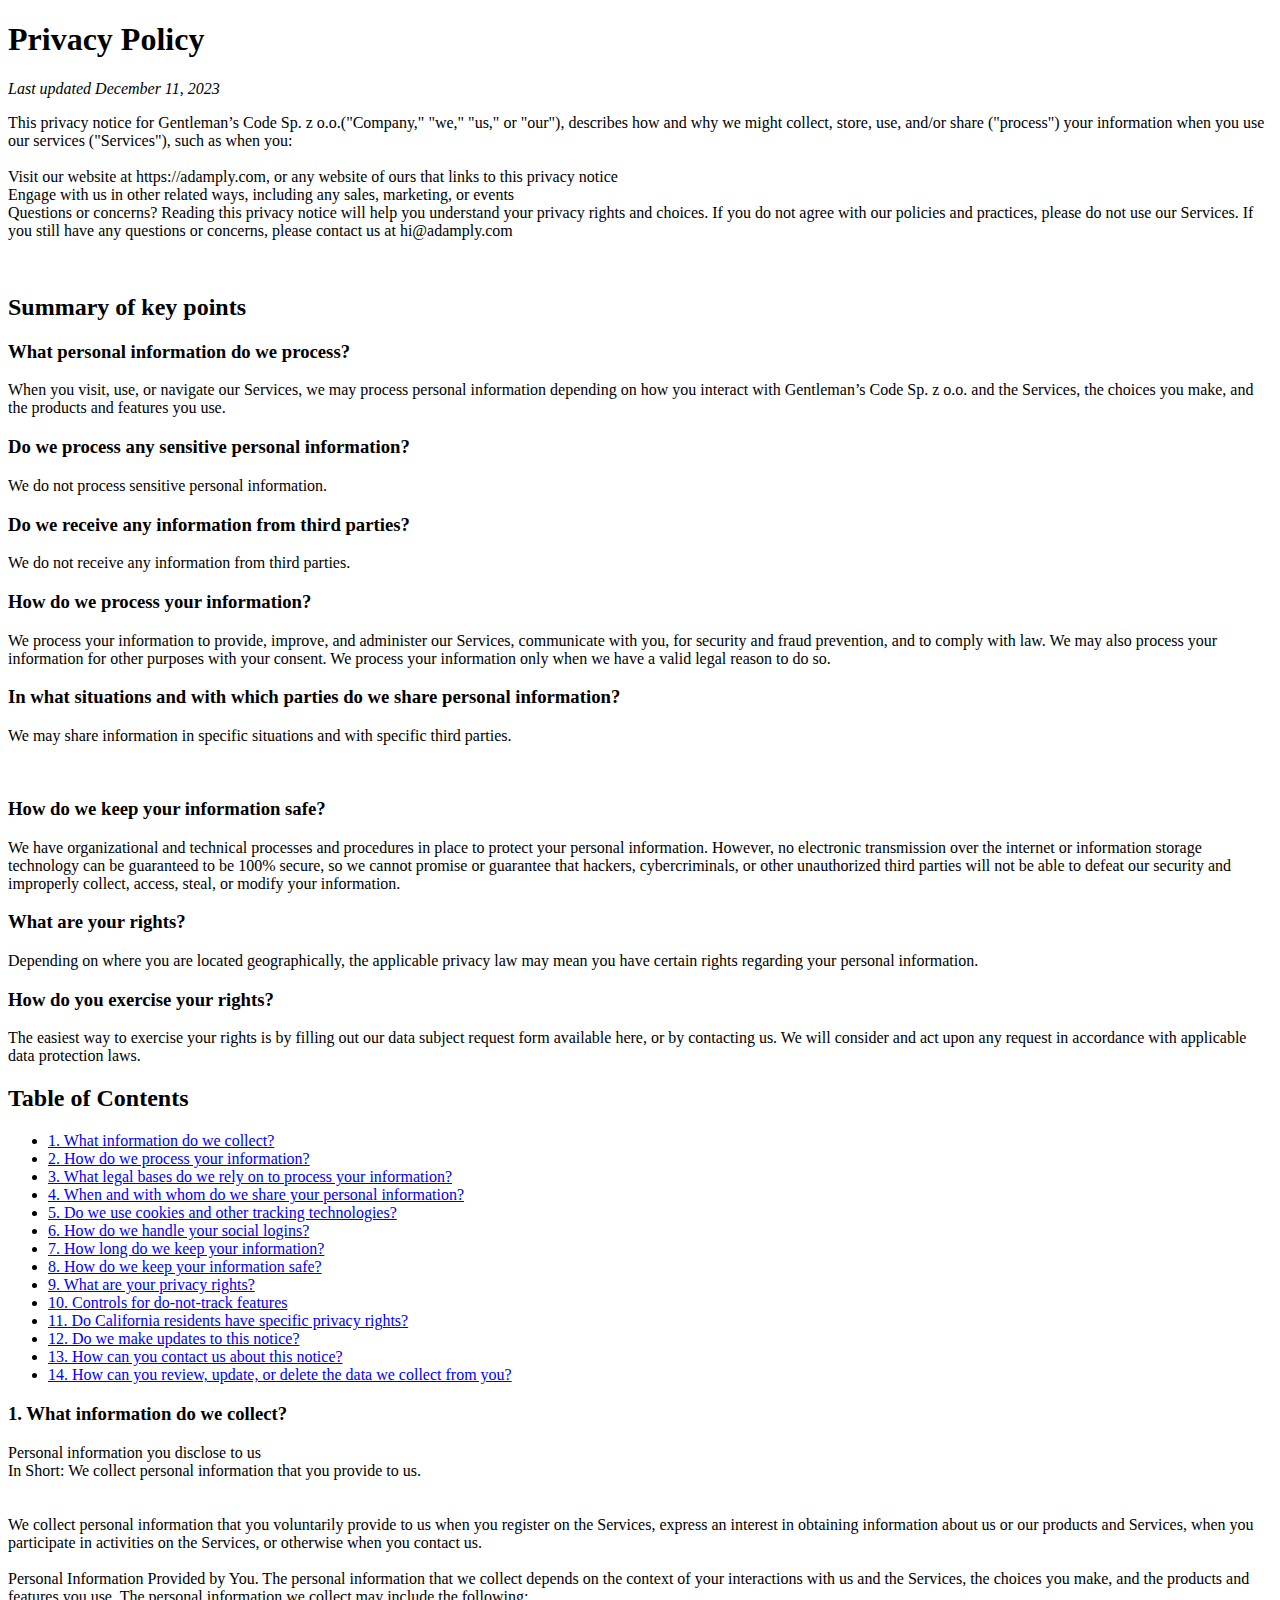
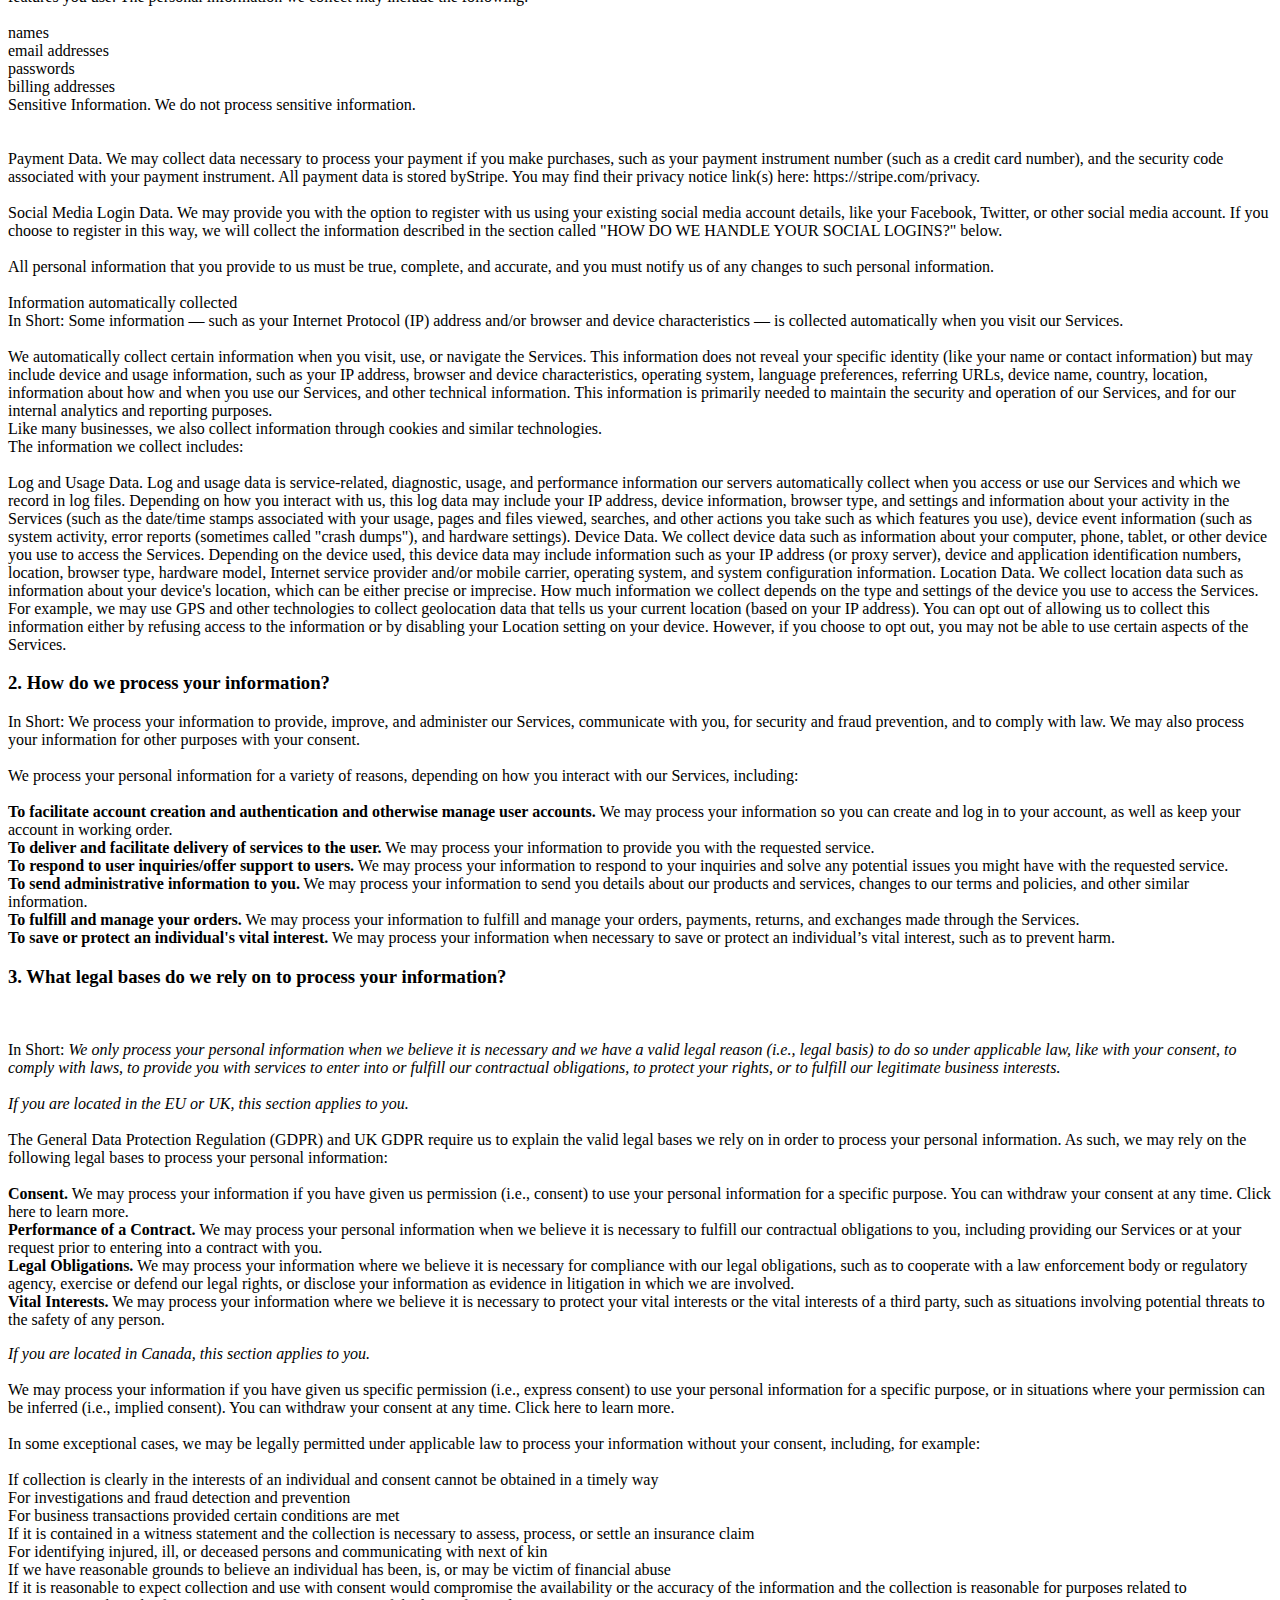
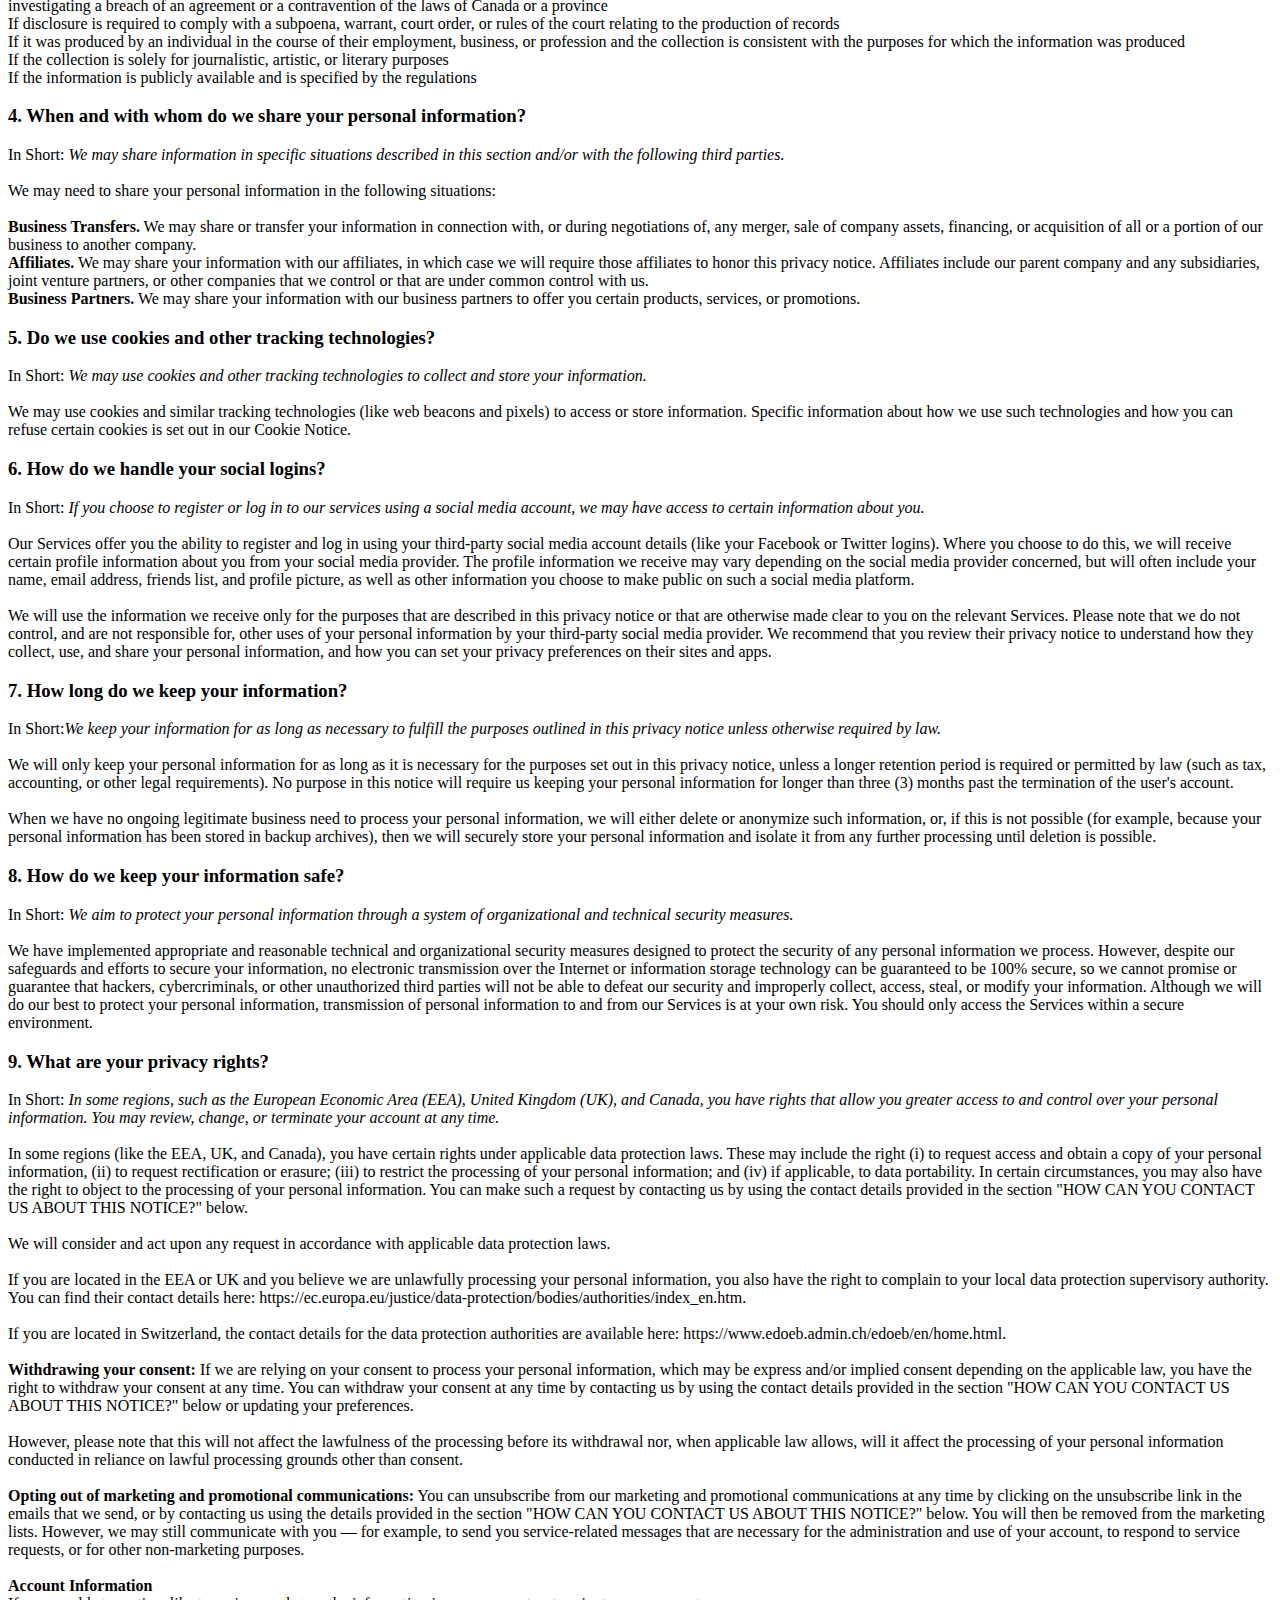
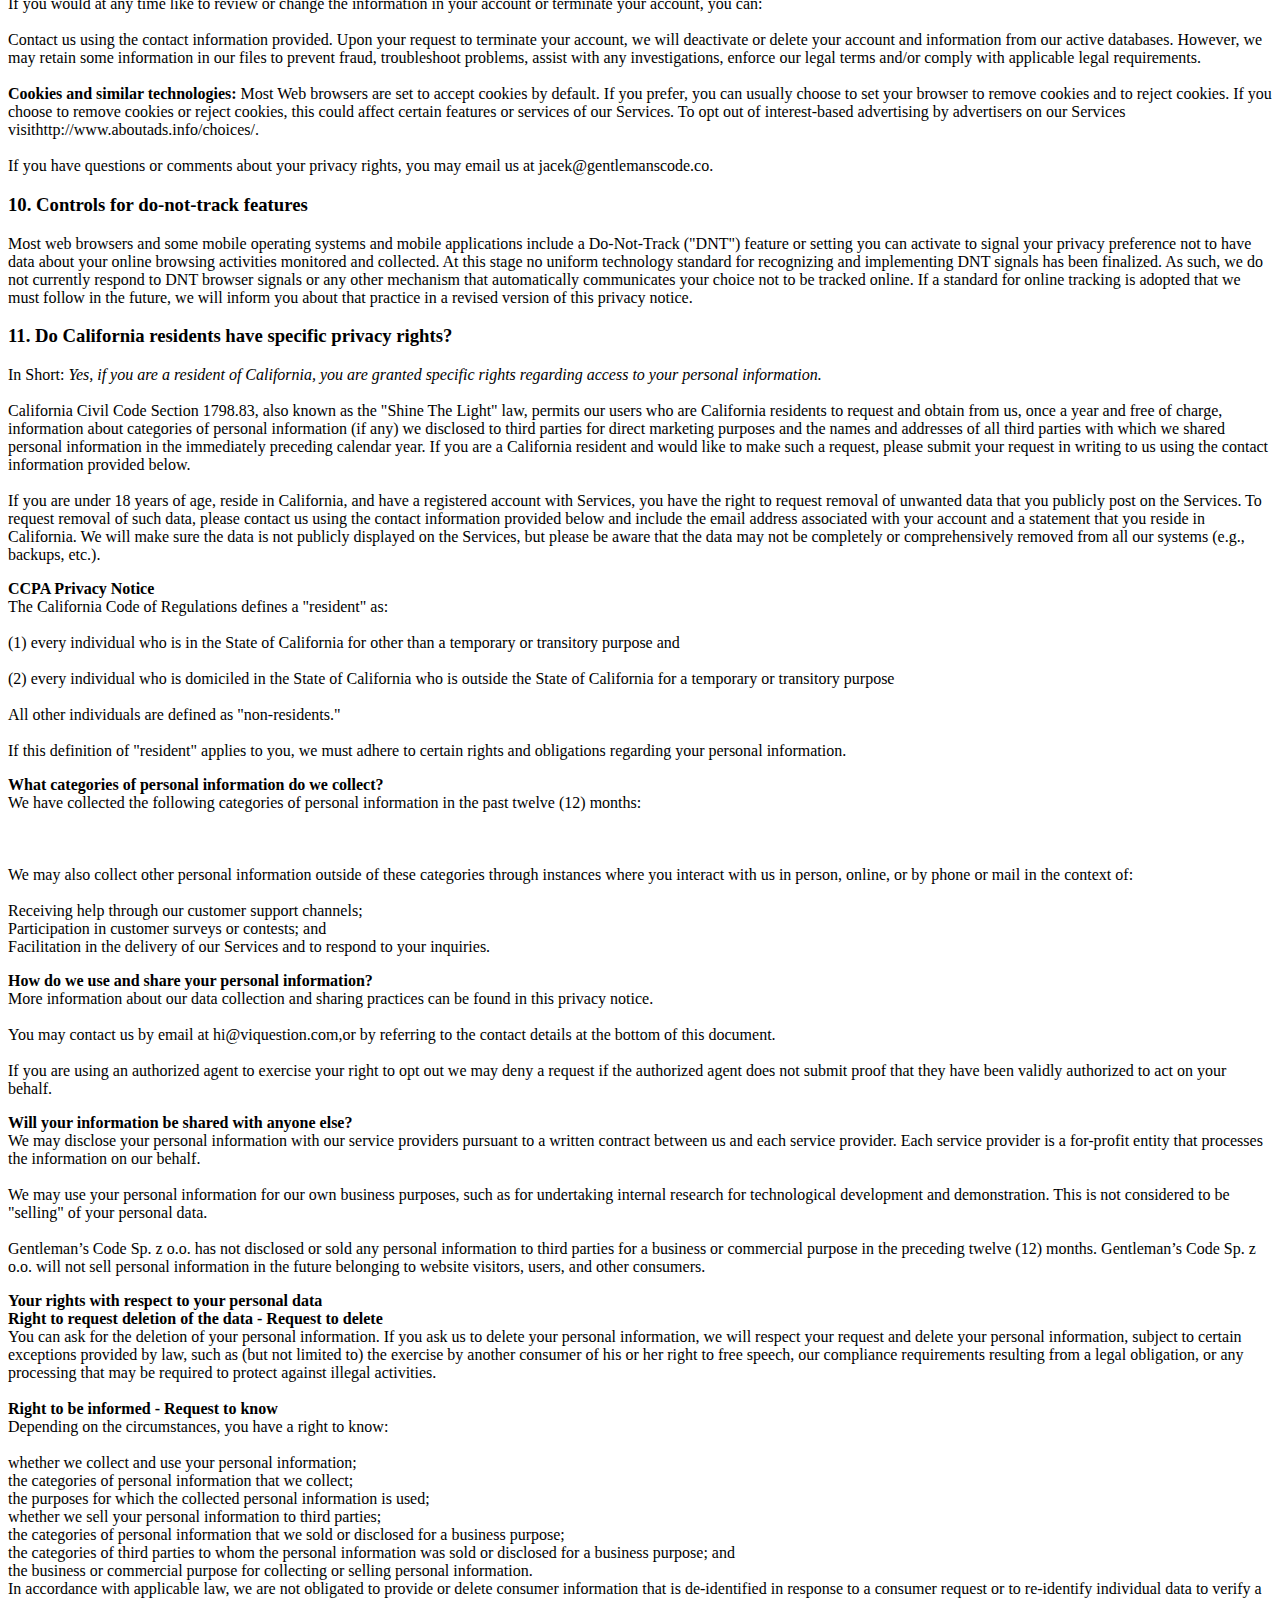
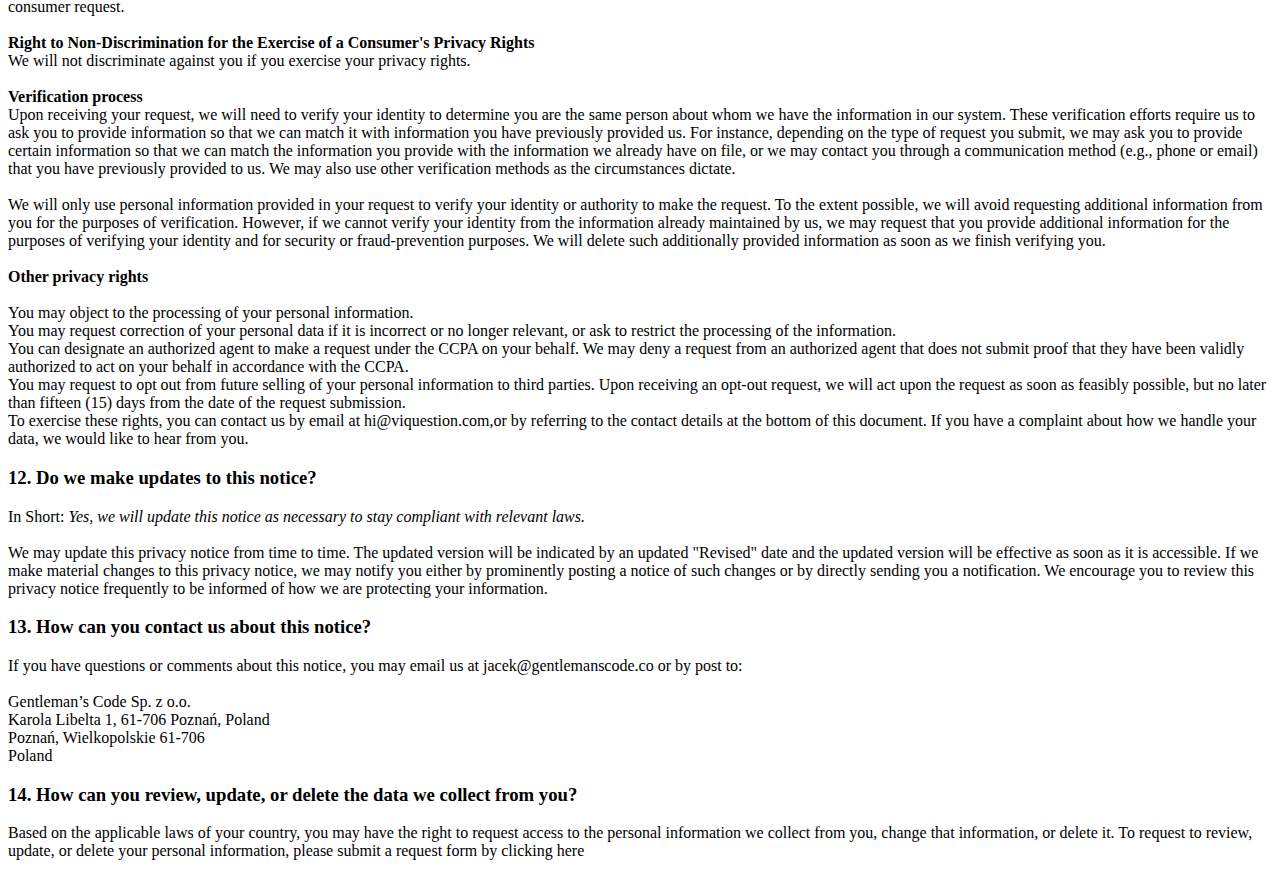
==== legal/privacy.html @ 73e1a7ff "privacy policy" ====
<!DOCTYPE html><!--  This site was created in Webflow. https://www.webflow.com  -->
<!--  Last Published: Thu Nov 16 2023 18:26:56 GMT+0000 (Coordinated Universal Time)  -->
<html data-wf-page="6556529b99cf3ef0d8872d14" data-wf-site="6556529b99cf3ef0d8872d11">
<head>
  <meta charset="utf-8">
  <title>AdAmply - Privacy Policy</title>
  <meta content="width=device-width, initial-scale=1" name="viewport">
  <meta content="Webflow" name="generator">

  <link href="/images/favicon.png" rel="shortcut icon" type="image/png">

  <!-- GetResponse Analytics -->
  <script type="text/javascript">

    (function(m, o, n, t, e, r, _){
            m['__GetResponseAnalyticsObject'] = e;m[e] = m[e] || function() {(m[e].q = m[e].q || []).push(arguments)};
            r = o.createElement(n);_ = o.getElementsByTagName(n)[0];r.async = 1;r.src = t;r.setAttribute('crossorigin', 'use-credentials');_.parentNode .insertBefore(r, _);
        })(window, document, 'script', 'https://ga.getresponse.com/script/2c92943c-89fd-4f36-b8c8-a7641272a7c9/ga.js', 'GrTracking');


  </script>
  <!-- End GetResponse Analytics -->

  <script defer data-domain="adamply.com" src="https://plausible.io/js/script.tagged-events.js"></script>

  <script defer type="text/javascript">
    // JavaScript to send events on scroll breakpoints

    function sendEvent(eventName) {
      plausible('Scroll Depth', { props: { breakpoint: eventName } })
    }

    // Variables to keep track of whether the event has already been sent
    let hasSent25 = false;
    let hasSent50 = false;
    let hasSent75 = false;
    let hasSent100 = false;

    // Function to check the scroll position and send events
    function checkScrollBreakpoints() {
        const scrollPosition = window.scrollY; // Current scroll position
        const totalHeight = document.documentElement.scrollHeight - window.innerHeight; // Total scrollable height

        const scrollPercent = (scrollPosition / totalHeight) * 100; // Calculate the scroll percentage

        // Trigger events based on scroll percentage
        if (scrollPercent >= 25 && !hasSent25) {
            sendEvent("Scrolled 25%");
            hasSent25 = true;
        }
        if (scrollPercent >= 50 && !hasSent50) {
            sendEvent("Scrolled 50%");
            hasSent50 = true;
        }
        if (scrollPercent >= 75 && !hasSent75) {
            sendEvent("Scrolled 75%");
            hasSent75 = true;
        }
        if (scrollPercent >= 100 && !hasSent100) {
            sendEvent("Scrolled 100%");
            hasSent100 = true;
        }
    }

    // Add the scroll event listener
    window.addEventListener('scroll', checkScrollBreakpoints);
  </script>

  <meta property="og:image" content="https://lh3.googleusercontent.com/u/0/drive-viewer/AK7aPaD4cazNBexn_fhkETcGey9kcRiQdQ-W3WAR85FG11zCS46HeV4jQZd65QlEL3snKb9qSfZTIBDjxlAZ4alW0dMv32UsXg=w3360-h1774">
</head>
<body>

  <div>
    <h1>Privacy Policy</h1>

    <p>
      <em>Last updated December 11, 2023</em>
    </p>

    <p>
      This privacy notice for Gentleman’s Code Sp. z o.o.("Company," "we," "us," or "our"), describes how and why we might collect, store, use, and/or share ("process") your information when you use our services ("Services"), such as when you:
      <br><br>
      Visit our website at https://adamply.com, or any website of ours that links to this privacy notice<br>
      Engage with us in other related ways, including any sales, marketing, or events<br>
      Questions or concerns? Reading this privacy notice will help you understand your privacy rights and choices. If you do not agree with our policies and practices, please do not use our Services. If you still have any questions or concerns, please contact us at hi@adamply.com
    </p>
‍
    <p>
      <h2>Summary of key points</h2>
    </p>

    <p>
      <h3>What personal information do we process?</h3>
      When you visit, use, or navigate our Services, we may process personal information depending on how you interact with Gentleman’s Code Sp. z o.o. and the Services, the choices you make, and the products and features you use.
    </p>

    <p>
      <h3>Do we process any sensitive personal information?</h3>
      We do not process sensitive personal information.
    </p>

    <p>
      <h3>Do we receive any information from third parties?</h3>
      We do not receive any information from third parties.
    </p>

    <p>
      <h3>How do we process your information?</h3>
      We process your information to provide, improve, and administer our Services, communicate with you, for security and fraud prevention, and to comply with law. We may also process your information for other purposes with your consent. We process your information only when we have a valid legal reason to do so. ‍
    </p>

    <p>
      <h3>In what situations and with which parties do we share personal information?</h3>
      We may share information in specific situations and with specific third parties.
    </p>
‍
    <p>
      <h3>How do we keep your information safe?</h3>
      We have organizational and technical processes and procedures in place to protect your personal information. However, no electronic transmission over the internet or information storage technology can be guaranteed to be 100% secure, so we cannot promise or guarantee that hackers, cybercriminals, or other unauthorized third parties will not be able to defeat our security and improperly collect, access, steal, or modify your information. ‍
    </p>

    <p>
      <h3>What are your rights?</h3>
      Depending on where you are located geographically, the applicable privacy law may mean you have certain rights regarding your personal information.‍
    </p>

    <p>
      <h3>How do you exercise your rights?</h3>
      The easiest way to exercise your rights is by filling out our data subject request form available here, or by contacting us. We will consider and act upon any request in accordance with applicable data protection laws.
    </p>
  </div>

  <div>
    <h2>Table of Contents</h2>

    <p>
      <ul>
        <li>
          <a href="#1">1. What information do we collect?</a>
        </li>
        <li>
          <a href="#2">2. How do we process your information?</a>
        </li>
        <li>
          <a href="#3">3. What legal bases do we rely on to process your information?</a>
        </li>
        <li>
          <a href="#4">4. When and with whom do we share your personal information?</a>
        </li>
        <li>
          <a href="#5">5. Do we use cookies and other tracking technologies?</a>
        </li>
        <li>
          <a href="#6">6. How do we handle your social logins?</a>
        </li>
        <li>
          <a href="#7">7. How long do we keep your information?</a>
        </li>
        <li>
          <a href="#8">8. How do we keep your information safe?</a>
        </li>
        <li>
          <a href="#9">9. What are your privacy rights?</a>
        </li>
        <li>
          <a href="#10">10. Controls for do-not-track features</a>
        </li>
        <li>
          <a href="#11">11. Do California residents have specific privacy rights?</a>
        </li>
        <li>
          <a href="#12">12. Do we make updates to this notice?</a>
        </li>
        <li>
          <a href="#13">13. How can you contact us about this notice?</a>
        </li>
        <li>
          <a href="#14">14. How can you review, update, or delete the data we collect from you?</a>
        </li>
      </ul>
    </p>
  </div>

  <div>
    <h3 id="1">1. What information do we collect?</h3>

    <p>
      Personal information you disclose to us‍<br>
      In Short: We collect personal information that you provide to us.‍<br>
      <br><br>
      We collect personal information that you voluntarily provide to us when you register on the Services, express an interest in obtaining information about us or our products and Services, when you participate in activities on the Services, or otherwise when you contact us.‍
      <br><br>
      Personal Information Provided by You. The personal information that we collect depends on the context of your interactions with us and the Services, the choices you make, and the products and features you use. The personal information we collect may include the following:
      <br><br>
      names<br>
      email addresses<br>
      passwords<br>
      billing addresses<br>
      Sensitive Information. We do not process sensitive information.<br>
      <br><br>
      Payment Data. We may collect data necessary to process your payment if you make purchases, such as your payment instrument number (such as a credit card number), and the security code associated with your payment instrument. All payment data is stored byStripe. You may find their privacy notice link(s) here: https://stripe.com/privacy.
      <br><br>
      Social Media Login Data. We may provide you with the option to register with us using your existing social media account details, like your Facebook, Twitter, or other social media account. If you choose to register in this way, we will collect the information described in the section called "HOW DO WE HANDLE YOUR SOCIAL LOGINS?" below.
      <br><br>
      All personal information that you provide to us must be true, complete, and accurate, and you must notify us of any changes to such personal information.
      <br><br>
      Information automatically collected<br>
      In Short: Some information — such as your Internet Protocol (IP) address and/or browser and device characteristics — is collected automatically when you visit our Services.
      <br><br>
      We automatically collect certain information when you visit, use, or navigate the Services. This information does not reveal your specific identity (like your name or contact information) but may include device and usage information, such as your IP address, browser and device characteristics, operating system, language preferences, referring URLs, device name, country, location, information about how and when you use our Services, and other technical information. This information is primarily needed to maintain the security and operation of our Services, and for our internal analytics and reporting purposes.
      <br>
      Like many businesses, we also collect information through cookies and similar technologies.
      <br>
      The information we collect includes:
      <br><br>
      Log and Usage Data. Log and usage data is service-related, diagnostic, usage, and performance information our servers automatically collect when you access or use our Services and which we record in log files. Depending on how you interact with us, this log data may include your IP address, device information, browser type, and settings and information about your activity in the Services (such as the date/time stamps associated with your usage, pages and files viewed, searches, and other actions you take such as which features you use), device event information (such as system activity, error reports (sometimes called "crash dumps"), and hardware settings).
      Device Data. We collect device data such as information about your computer, phone, tablet, or other device you use to access the Services. Depending on the device used, this device data may include information such as your IP address (or proxy server), device and application identification numbers, location, browser type, hardware model, Internet service provider and/or mobile carrier, operating system, and system configuration information.
      Location Data. We collect location data such as information about your device's location, which can be either precise or imprecise. How much information we collect depends on the type and settings of the device you use to access the Services. For example, we may use GPS and other technologies to collect geolocation data that tells us your current location (based on your IP address). You can opt out of allowing us to collect this information either by refusing access to the information or by disabling your Location setting on your device. However, if you choose to opt out, you may not be able to use certain aspects of the Services.
    </p>
  </div>

  <div>
    <h3 id="2">2. How do we process your information?</h3>

    <p>
      In Short: We process your information to provide, improve, and administer our Services, communicate with you, for security and fraud prevention, and to comply with law. We may also process your information for other purposes with your consent.
      <br><br>
      We process your personal information for a variety of reasons, depending on how you interact with our Services, including:
      <br><br>
      <b>To facilitate account creation and authentication and otherwise manage user accounts.</b> We may process your information so you can create and log in to your account, as well as keep your account in working order.<br>
      <b>To deliver and facilitate delivery of services to the user.</b> We may process your information to provide you with the requested service.<br>
      <b>To respond to user inquiries/offer support to users.</b> We may process your information to respond to your inquiries and solve any potential issues you might have with the requested service.<br>
      <b>To send administrative information to you.</b> We may process your information to send you details about our products and services, changes to our terms and policies, and other similar information.<br>
      <b>To fulfill and manage your orders.</b> We may process your information to fulfill and manage your orders, payments, returns, and exchanges made through the Services.<br>
      <b>To save or protect an individual's vital interest.</b> We may process your information when necessary to save or protect an individual’s vital interest, such as to prevent harm.<br>
    </p>
  </div>

  <div>
    <h3 id="3">3. What legal bases do we rely on to process your information?</h3>
<br>
    <p>
      In Short: <i>We only process your personal information when we believe it is necessary and we have a valid legal reason (i.e., legal basis) to do so under applicable law, like with your consent, to comply with laws, to provide you with services to enter into or fulfill our contractual obligations, to protect your rights, or to fulfill our legitimate business interests.</i>
      <br><br>
      <i>If you are located in the EU or UK, this section applies to you.</i>
      <br><br>
      The General Data Protection Regulation (GDPR) and UK GDPR require us to explain the valid legal bases we rely on in order to process your personal information. As such, we may rely on the following legal bases to process your personal information:
      <br><br>
      <b>Consent.</b> We may process your information if you have given us permission (i.e., consent) to use your personal information for a specific purpose. You can withdraw your consent at any time. Click here to learn more.<br>
      <b>Performance of a Contract.</b> We may process your personal information when we believe it is necessary to fulfill our contractual obligations to you, including providing our Services or at your request prior to entering into a contract with you.<br>
      <b>Legal Obligations.</b> We may process your information where we believe it is necessary for compliance with our legal obligations, such as to cooperate with a law enforcement body or regulatory agency, exercise or defend our legal rights, or disclose your information as evidence in litigation in which we are involved.<br>
      <b>Vital Interests.</b> We may process your information where we believe it is necessary to protect your vital interests or the vital interests of a third party, such as situations involving potential threats to the safety of any person.<br>

    </p>

    <p>
      <i>If you are located in Canada, this section applies to you.</i>
      <br><br>
      We may process your information if you have given us specific permission (i.e., express consent) to use your personal information for a specific purpose, or in situations where your permission can be inferred (i.e., implied consent). You can withdraw your consent at any time. Click here to learn more.
      <br><br>
      In some exceptional cases, we may be legally permitted under applicable law to process your information without your consent, including, for example:
      <br><br>
      If collection is clearly in the interests of an individual and consent cannot be obtained in a timely way<br>
      For investigations and fraud detection and prevention<br>
      For business transactions provided certain conditions are met<br>
      If it is contained in a witness statement and the collection is necessary to assess, process, or settle an insurance claim<br>
      For identifying injured, ill, or deceased persons and communicating with next of kin<br>
      If we have reasonable grounds to believe an individual has been, is, or may be victim of financial abuse<br>
      If it is reasonable to expect collection and use with consent would compromise the availability or the accuracy of the information and the collection is reasonable for purposes related to investigating a breach of an agreement or a contravention of the laws of Canada or a province<br>
      If disclosure is required to comply with a subpoena, warrant, court order, or rules of the court relating to the production of records<br>
      If it was produced by an individual in the course of their employment, business, or profession and the collection is consistent with the purposes for which the information was produced<br>
      If the collection is solely for journalistic, artistic, or literary purposes<br>
      If the information is publicly available and is specified by the regulations<br>
    </p>
  </div>

  <div>
    <h3 id="4">4. When and with whom do we share your personal information?</h3>

    <p>
      In Short: <i>We may share information in specific situations described in this section and/or with the following third parties.</i>
      <br><br>
      We may need to share your personal information in the following situations:
      <br><br>
      <b>Business Transfers.</b> We may share or transfer your information in connection with, or during negotiations of, any merger, sale of company assets, financing, or acquisition of all or a portion of our business to another company.<br>
      <b>Affiliates.</b> We may share your information with our affiliates, in which case we will require those affiliates to honor this privacy notice. Affiliates include our parent company and any subsidiaries, joint venture partners, or other companies that we control or that are under common control with us.<br>
      <b>Business Partners.</b> We may share your information with our business partners to offer you certain products, services, or promotions.<br>
    </p>
  </div>

  <div>
    <h3 id="5">5. Do we use cookies and other tracking technologies?</h3>

    <p>
      In Short: <i>We may use cookies and other tracking technologies to collect and store your information.</i>
      <br><br>
      We may use cookies and similar tracking technologies (like web beacons and pixels) to access or store information. Specific information about how we use such technologies and how you can refuse certain cookies is set out in our Cookie Notice.
    </p>
  </div>

  <div>
    <h3 id="6">6. How do we handle your social logins?</h3>
    <p>
      In Short: <i>If you choose to register or log in to our services using a social media account, we may have access to certain information about you.</i>
      <br><br>
      Our Services offer you the ability to register and log in using your third-party social media account details (like your Facebook or Twitter logins). Where you choose to do this, we will receive certain profile information about you from your social media provider. The profile information we receive may vary depending on the social media provider concerned, but will often include your name, email address, friends list, and profile picture, as well as other information you choose to make public on such a social media platform.
      <br><br>
      We will use the information we receive only for the purposes that are described in this privacy notice or that are otherwise made clear to you on the relevant Services. Please note that we do not control, and are not responsible for, other uses of your personal information by your third-party social media provider. We recommend that you review their privacy notice to understand how they collect, use, and share your personal information, and how you can set your privacy preferences on their sites and apps.
    </p>
  </div>

  <div>
    <h3 id="7">7. How long do we keep your information?</h3>

    <p>
      In Short:<i>We keep your information for as long as necessary to fulfill the purposes outlined in this privacy notice unless otherwise required by law.</i>
      <br><br>
      We will only keep your personal information for as long as it is necessary for the purposes set out in this privacy notice, unless a longer retention period is required or permitted by law (such as tax, accounting, or other legal requirements). No purpose in this notice will require us keeping your personal information for longer than three (3) months past the termination of the user's account.
      <br><br>
      When we have no ongoing legitimate business need to process your personal information, we will either delete or anonymize such information, or, if this is not possible (for example, because your personal information has been stored in backup archives), then we will securely store your personal information and isolate it from any further processing until deletion is possible.
    </p>
  </div>

  <div>
    <h3 id="8">8. How do we keep your information safe?</h3>

    <p>
      In Short: <i>We aim to protect your personal information through a system of organizational and technical security measures.</i>
      <br><br>
      We have implemented appropriate and reasonable technical and organizational security measures designed to protect the security of any personal information we process. However, despite our safeguards and efforts to secure your information, no electronic transmission over the Internet or information storage technology can be guaranteed to be 100% secure, so we cannot promise or guarantee that hackers, cybercriminals, or other unauthorized third parties will not be able to defeat our security and improperly collect, access, steal, or modify your information. Although we will do our best to protect your personal information, transmission of personal information to and from our Services is at your own risk. You should only access the Services within a secure environment.
    </p>
  </div>

  <div>
    <h3 id="9">9. What are your privacy rights?</h3>
    <p>
      In Short: <i>In some regions, such as the European Economic Area (EEA), United Kingdom (UK), and Canada, you have rights that allow you greater access to and control over your personal information. You may review, change, or terminate your account at any time.</i>
      <br><br>
      In some regions (like the EEA, UK, and Canada), you have certain rights under applicable data protection laws. These may include the right (i) to request access and obtain a copy of your personal information, (ii) to request rectification or erasure; (iii) to restrict the processing of your personal information; and (iv) if applicable, to data portability. In certain circumstances, you may also have the right to object to the processing of your personal information. You can make such a request by contacting us by using the contact details provided in the section "HOW CAN YOU CONTACT US ABOUT THIS NOTICE?" below.
      <br><br>
      We will consider and act upon any request in accordance with applicable data protection laws.
      <br><br>
      If you are located in the EEA or UK and you believe we are unlawfully processing your personal information, you also have the right to complain to your local data protection supervisory authority. You can find their contact details here: https://ec.europa.eu/justice/data-protection/bodies/authorities/index_en.htm.
      <br><br>
      If you are located in Switzerland, the contact details for the data protection authorities are available here: https://www.edoeb.admin.ch/edoeb/en/home.html.
      <br><br>
      <b>Withdrawing your consent:</b> If we are relying on your consent to process your personal information, which may be express and/or implied consent depending on the applicable law, you have the right to withdraw your consent at any time. You can withdraw your consent at any time by contacting us by using the contact details provided in the section "HOW CAN YOU CONTACT US ABOUT THIS NOTICE?" below or updating your preferences.
      <br><br>
      However, please note that this will not affect the lawfulness of the processing before its withdrawal nor, when applicable law allows, will it affect the processing of your personal information conducted in reliance on lawful processing grounds other than consent.
      <br><br>
      <b>Opting out of marketing and promotional communications:</b> You can unsubscribe from our marketing and promotional communications at any time by clicking on the unsubscribe link in the emails that we send, or by contacting us using the details provided in the section "HOW CAN YOU CONTACT US ABOUT THIS NOTICE?" below. You will then be removed from the marketing lists. However, we may still communicate with you — for example, to send you service-related messages that are necessary for the administration and use of your account, to respond to service requests, or for other non-marketing purposes.
      <br><br>

      <b>Account Information‍</b><br>
      If you would at any time like to review or change the information in your account or terminate your account, you can:
      <br><br>
      Contact us using the contact information provided.
      Upon your request to terminate your account, we will deactivate or delete your account and information from our active databases. However, we may retain some information in our files to prevent fraud, troubleshoot problems, assist with any investigations, enforce our legal terms and/or comply with applicable legal requirements.
      <br><br>
      <b>Cookies and similar technologies:</b> Most Web browsers are set to accept cookies by default. If you prefer, you can usually choose to set your browser to remove cookies and to reject cookies. If you choose to remove cookies or reject cookies, this could affect certain features or services of our Services. To opt out of interest-based advertising by advertisers on our Services visithttp://www.aboutads.info/choices/.
      <br><br>
      If you have questions or comments about your privacy rights, you may email us at jacek@gentlemanscode.co.
    </p>
  </div>

  <div>
    <h3 id="10">10. Controls for do-not-track features</h3>
    <p>
      Most web browsers and some mobile operating systems and mobile applications include a Do-Not-Track ("DNT") feature or setting you can activate to signal your privacy preference not to have data about your online browsing activities monitored and collected. At this stage no uniform technology standard for recognizing and implementing DNT signals has been finalized. As such, we do not currently respond to DNT browser signals or any other mechanism that automatically communicates your choice not to be tracked online. If a standard for online tracking is adopted that we must follow in the future, we will inform you about that practice in a revised version of this privacy notice.
    </p>
  </div>

  <div>
    <h3 id="11">11. Do California residents have specific privacy rights?</h3>
    <p>
      In Short: <i>Yes, if you are a resident of California, you are granted specific rights regarding access to your personal information.</i>
      <br><br>
      California Civil Code Section 1798.83, also known as the "Shine The Light" law, permits our users who are California residents to request and obtain from us, once a year and free of charge, information about categories of personal information (if any) we disclosed to third parties for direct marketing purposes and the names and addresses of all third parties with which we shared personal information in the immediately preceding calendar year. If you are a California resident and would like to make such a request, please submit your request in writing to us using the contact information provided below.
      <br><br>
      If you are under 18 years of age, reside in California, and have a registered account with Services, you have the right to request removal of unwanted data that you publicly post on the Services. To request removal of such data, please contact us using the contact information provided below and include the email address associated with your account and a statement that you reside in California. We will make sure the data is not publicly displayed on the Services, but please be aware that the data may not be completely or comprehensively removed from all our systems (e.g., backups, etc.).
    </p>

    <p>
      <b>CCPA Privacy Notice‍</b><br>
      The California Code of Regulations defines a "resident" as:
      <br><br>
      (1) every individual who is in the State of California for other than a temporary or transitory purpose and
      <br><br>
      (2) every individual who is domiciled in the State of California who is outside the State of California for a temporary or transitory purpose
      <br><br>
      All other individuals are defined as "non-residents."
      <br><br>
      If this definition of "resident" applies to you, we must adhere to certain rights and obligations regarding your personal information.
    </p>

    <p>
      <b>What categories of personal information do we collect?‍</b><br>
      We have collected the following categories of personal information in the past twelve (12) months:
      <br><br>
      <br><br>

      We may also collect other personal information outside of these categories through instances where you interact with us in person, online, or by phone or mail in the context of:
      <br><br>
      Receiving help through our customer support channels;<br>
      Participation in customer surveys or contests; and<br>
      Facilitation in the delivery of our Services and to respond to your inquiries.<br>
    </p>

    <p>
      <b>How do we use and share your personal information?</b><br>
      More information about our data collection and sharing practices can be found in this privacy notice.
      <br><br>
      You may contact us by email at hi@viquestion.com,or by referring to the contact details at the bottom of this document.
      <br><br>
      If you are using an authorized agent to exercise your right to opt out we may deny a request if the authorized agent does not submit proof that they have been validly authorized to act on your behalf.
    </p>

    <p>
      <b>Will your information be shared with anyone else?</b><br>
      We may disclose your personal information with our service providers pursuant to a written contract between us and each service provider. Each service provider is a for-profit entity that processes the information on our behalf.
      <br><br>
      We may use your personal information for our own business purposes, such as for undertaking internal research for technological development and demonstration. This is not considered to be "selling" of your personal data.
      <br><br>
      Gentleman’s Code Sp. z o.o. has not disclosed or sold any personal information to third parties for a business or commercial purpose in the preceding twelve (12) months. Gentleman’s Code Sp. z o.o. will not sell personal information in the future belonging to website visitors, users, and other consumers.
    </p>

    <p>
      <b>Your rights with respect to your personal data</b><br>
      <b>Right to request deletion of the data - Request to delete</b><br>
      You can ask for the deletion of your personal information. If you ask us to delete your personal information, we will respect your request and delete your personal information, subject to certain exceptions provided by law, such as (but not limited to) the exercise by another consumer of his or her right to free speech, our compliance requirements resulting from a legal obligation, or any processing that may be required to protect against illegal activities.
      <br><br>
      <b>Right to be informed - Request to know</b><br>
      Depending on the circumstances, you have a right to know:
      <br><br>
      whether we collect and use your personal information;<br>
      the categories of personal information that we collect;<br>
      the purposes for which the collected personal information is used;<br>
      whether we sell your personal information to third parties;<br>
      the categories of personal information that we sold or disclosed for a business purpose;<br>
      the categories of third parties to whom the personal information was sold or disclosed for a business purpose; and<br>
      the business or commercial purpose for collecting or selling personal information.<br>
      In accordance with applicable law, we are not obligated to provide or delete consumer information that is de-identified in response to a consumer request or to re-identify individual data to verify a consumer request.
      <br><br>
      <b>Right to Non-Discrimination for the Exercise of a Consumer's Privacy Rights</b><br>
      We will not discriminate against you if you exercise your privacy rights.
      <br><br>
      <b>Verification process</b><br>
      Upon receiving your request, we will need to verify your identity to determine you are the same person about whom we have the information in our system. These verification efforts require us to ask you to provide information so that we can match it with information you have previously provided us. For instance, depending on the type of request you submit, we may ask you to provide certain information so that we can match the information you provide with the information we already have on file, or we may contact you through a communication method (e.g., phone or email) that you have previously provided to us. We may also use other verification methods as the circumstances dictate.
      <br><br>
      We will only use personal information provided in your request to verify your identity or authority to make the request. To the extent possible, we will avoid requesting additional information from you for the purposes of verification. However, if we cannot verify your identity from the information already maintained by us, we may request that you provide additional information for the purposes of verifying your identity and for security or fraud-prevention purposes. We will delete such additionally provided information as soon as we finish verifying you.
      <br><br>

      <b>Other privacy rights</b>
      <br><br>
      You may object to the processing of your personal information.<br>
      You may request correction of your personal data if it is incorrect or no longer relevant, or ask to restrict the processing of the information.<br>
      You can designate an authorized agent to make a request under the CCPA on your behalf. We may deny a request from an authorized agent that does not submit proof that they have been validly authorized to act on your behalf in accordance with the CCPA.<br>
      You may request to opt out from future selling of your personal information to third parties. Upon receiving an opt-out request, we will act upon the request as soon as feasibly possible, but no later than fifteen (15) days from the date of the request submission.<br>
      To exercise these rights, you can contact us by email at hi@viquestion.com,or by referring to the contact details at the bottom of this document. If you have a complaint about how we handle your data, we would like to hear from you.<br>


    </p>
  </div>

  <div>
    <h3 id="12">12. Do we make updates to this notice?</h3>
    <p>
      In Short: <i>Yes, we will update this notice as necessary to stay compliant with relevant laws.</i>
      <br><br>
      We may update this privacy notice from time to time. The updated version will be indicated by an updated "Revised" date and the updated version will be effective as soon as it is accessible. If we make material changes to this privacy notice, we may notify you either by prominently posting a notice of such changes or by directly sending you a notification. We encourage you to review this privacy notice frequently to be informed of how we are protecting your information.
    </p>
  </div>

  <div>
    <h3 id="13">13. How can you contact us about this notice?</h3>
    <p>
      If you have questions or comments about this notice, you may email us at jacek@gentlemanscode.co or by post to:
      <br><br>
      Gentleman’s Code Sp. z o.o.<br>
      Karola Libelta 1, 61-706 Poznań, Poland<br>
      Poznań, Wielkopolskie 61-706<br>
      Poland<br>
    </p>
  </div>

  <div>
    <h3 id="14">14. How can you review, update, or delete the data we collect from you?</h3>
    <p>
      Based on the applicable laws of your country, you may have the right to request access to the personal information we collect from you, change that information, or delete it. To request to review, update, or delete your personal information, please submit a request form by clicking here
    </p>
  </div>
</body>
</html>
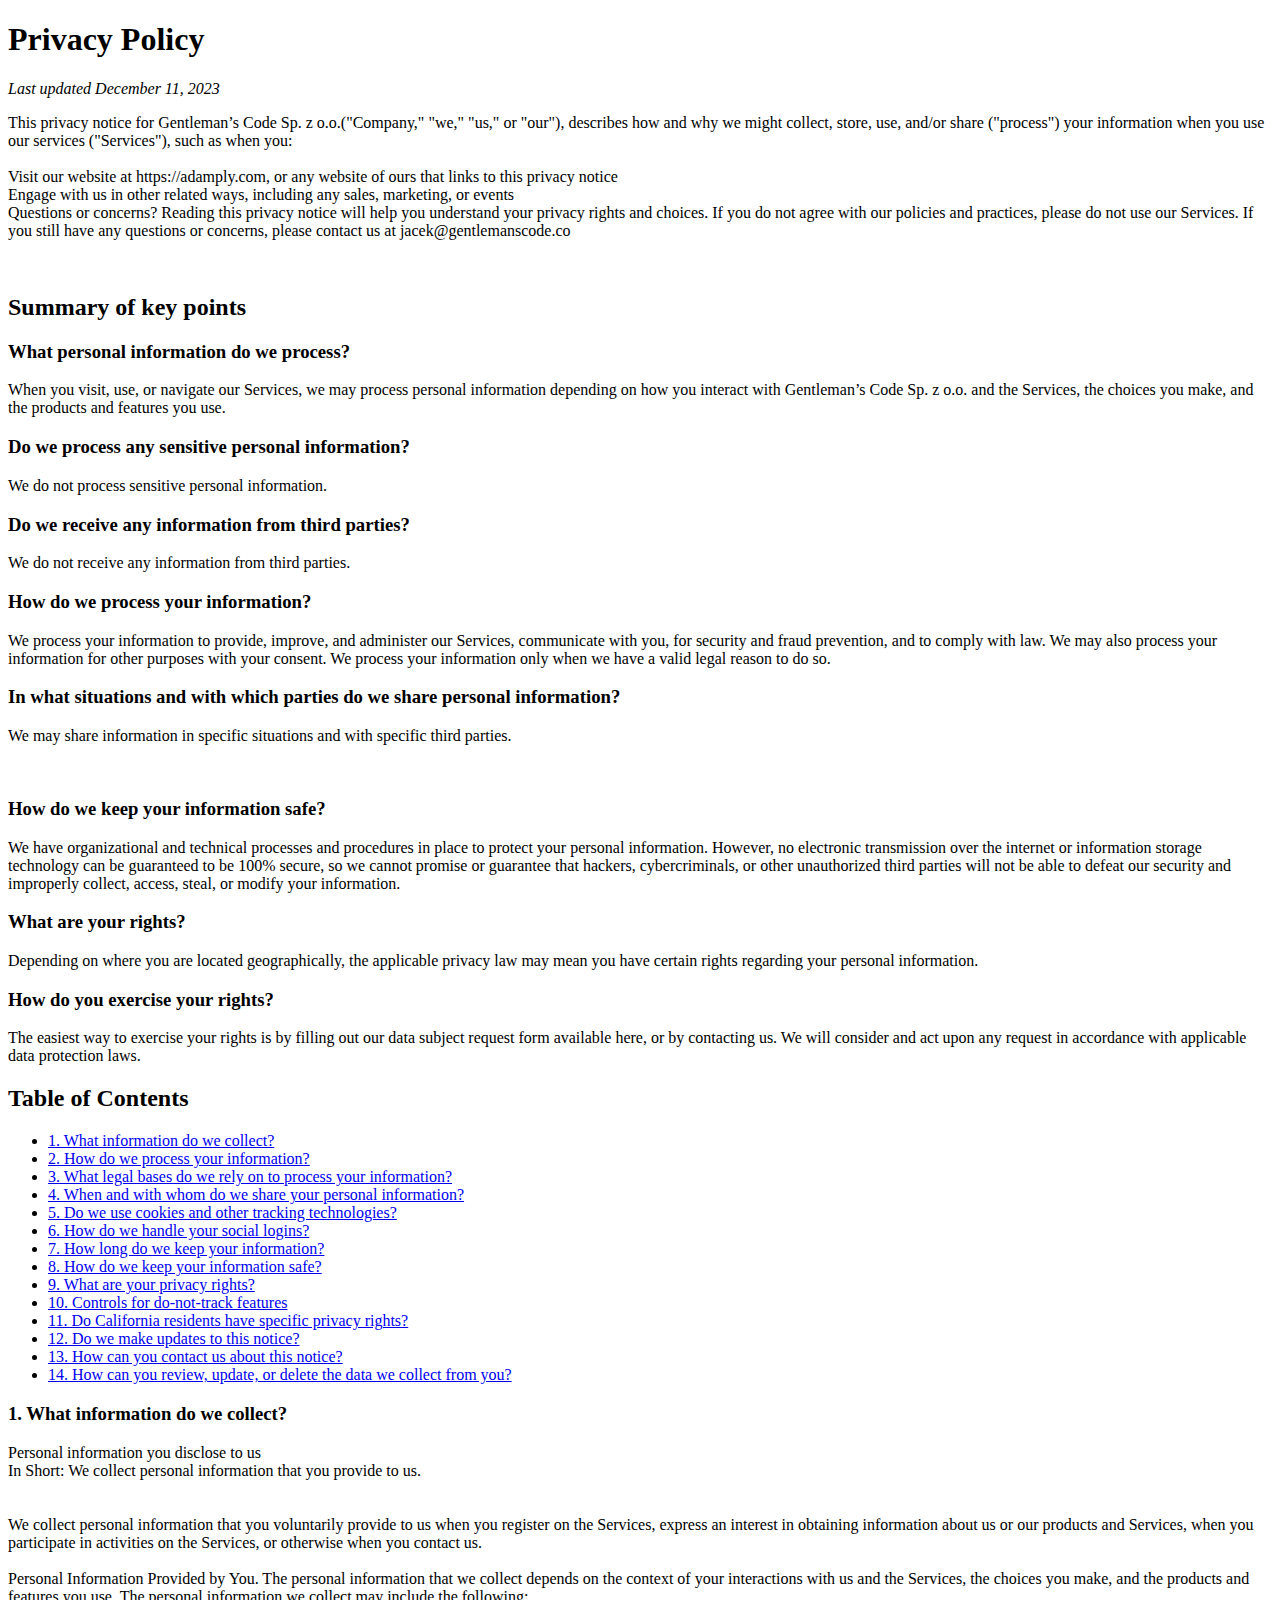
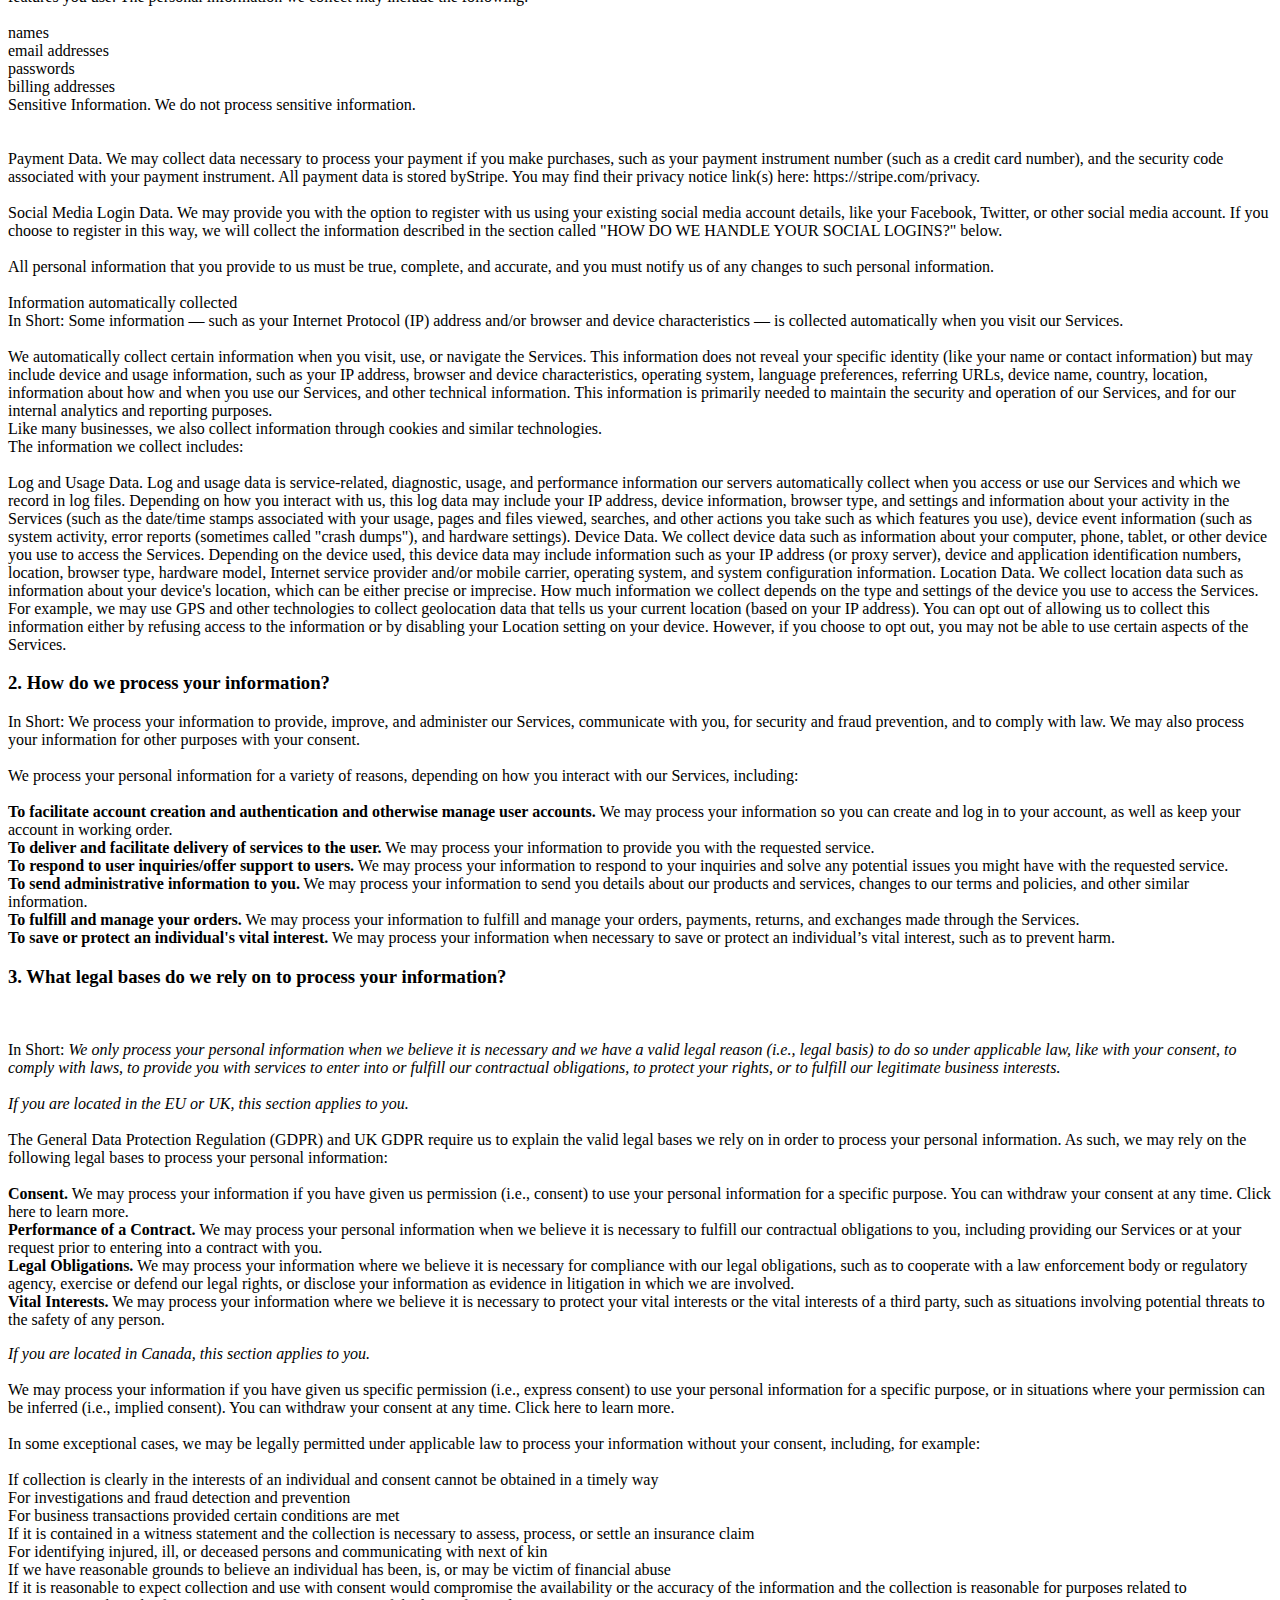
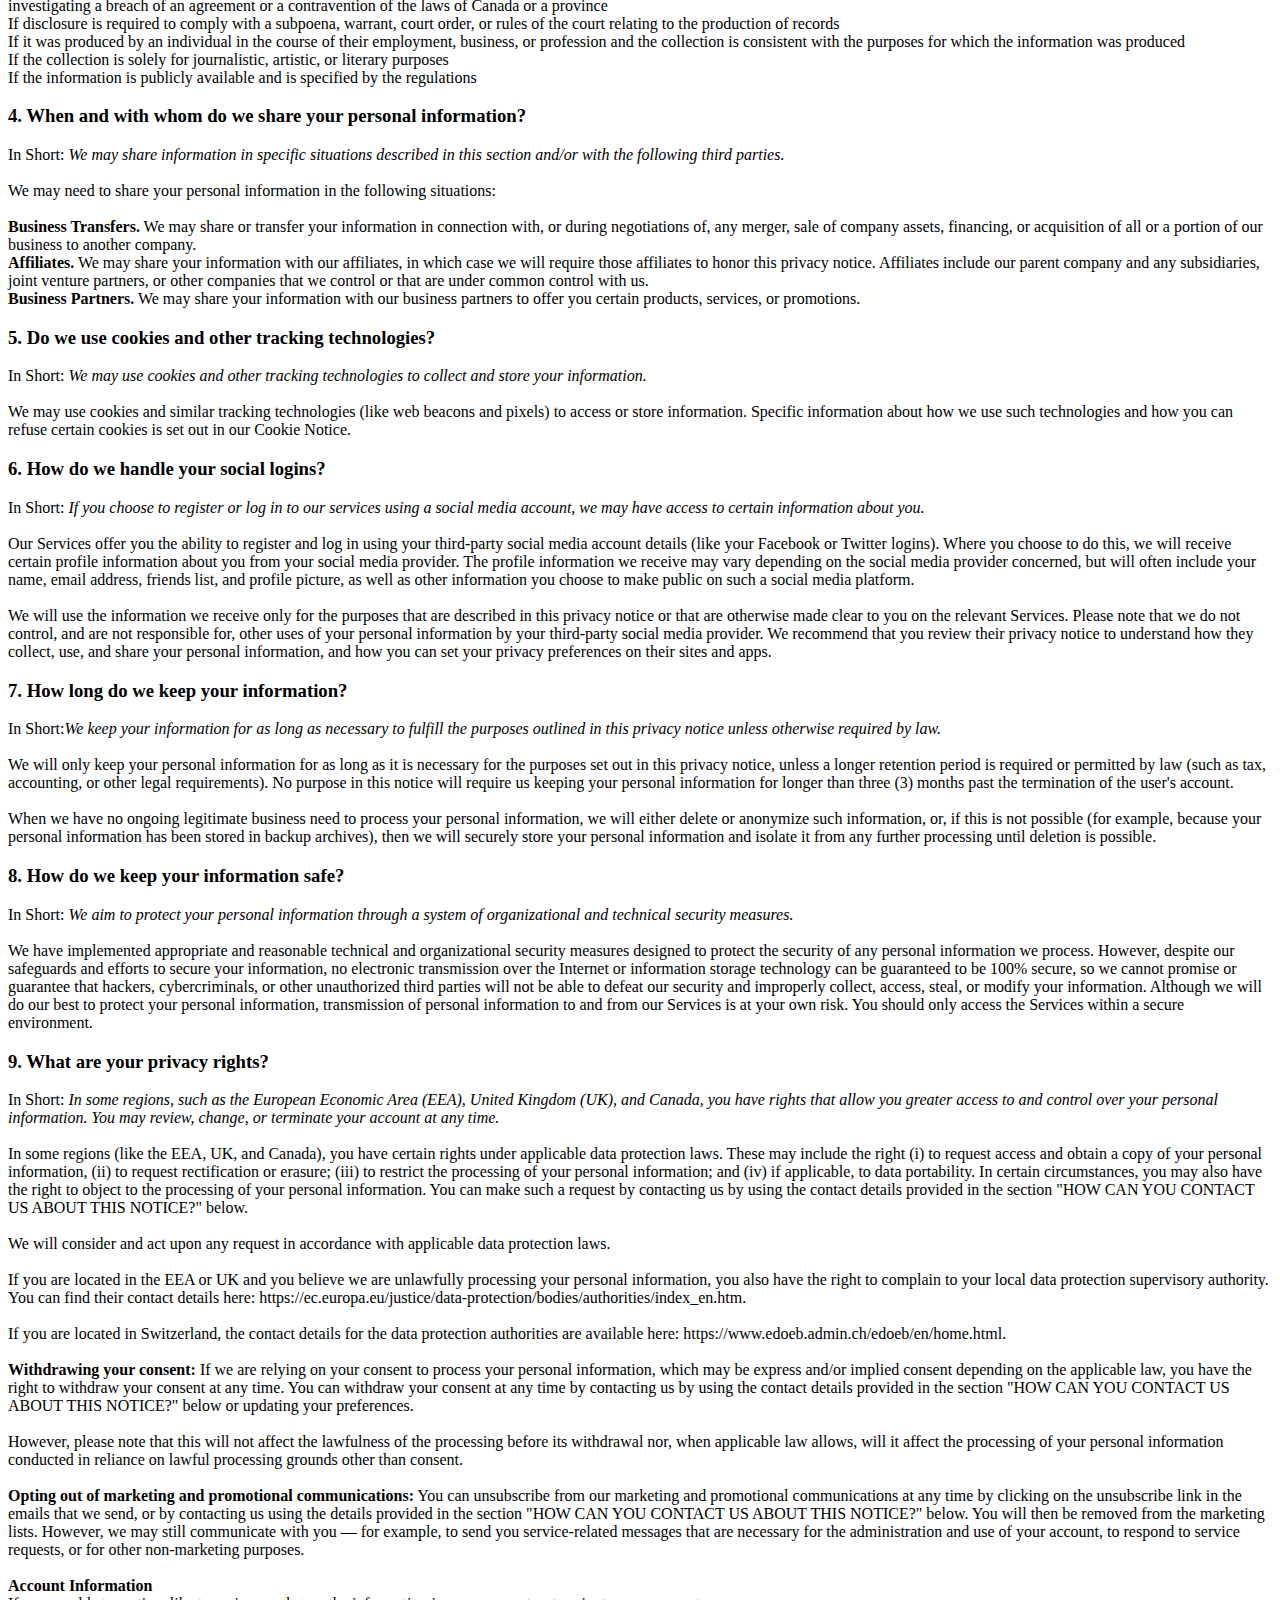
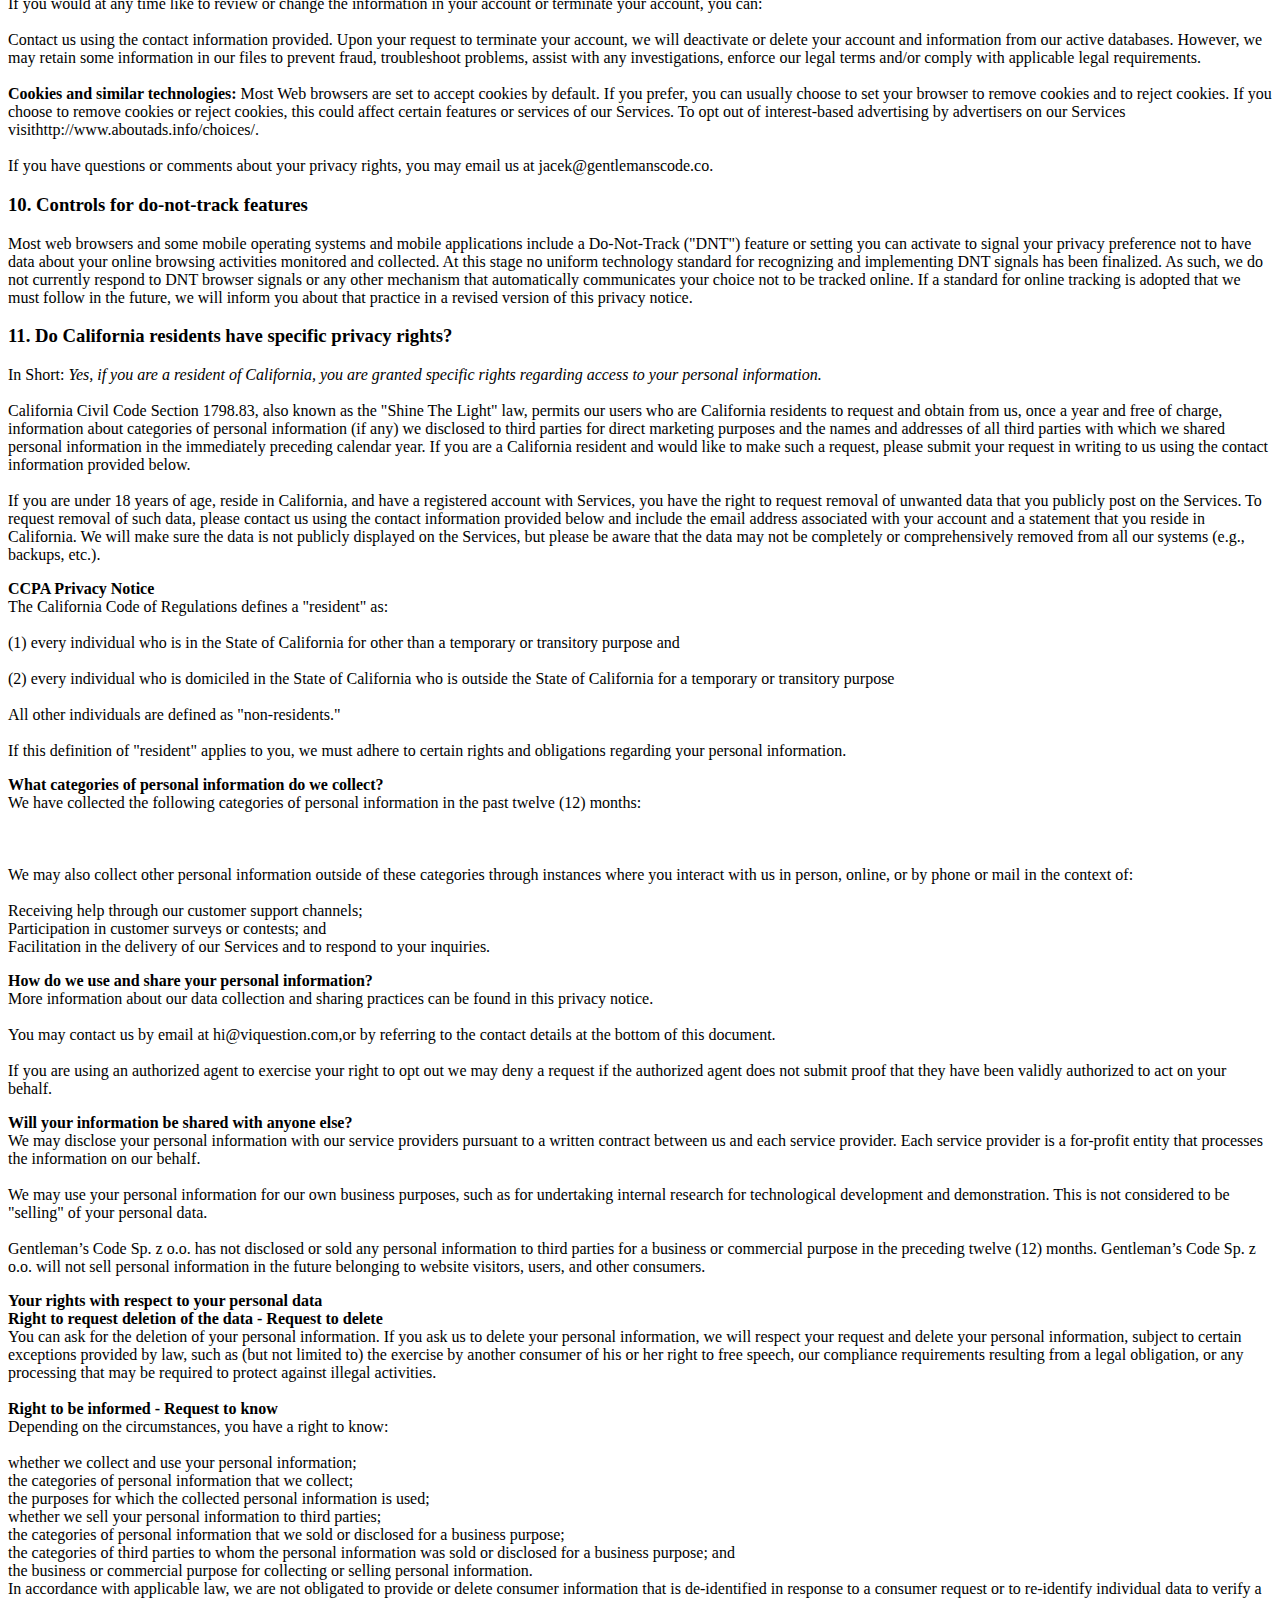
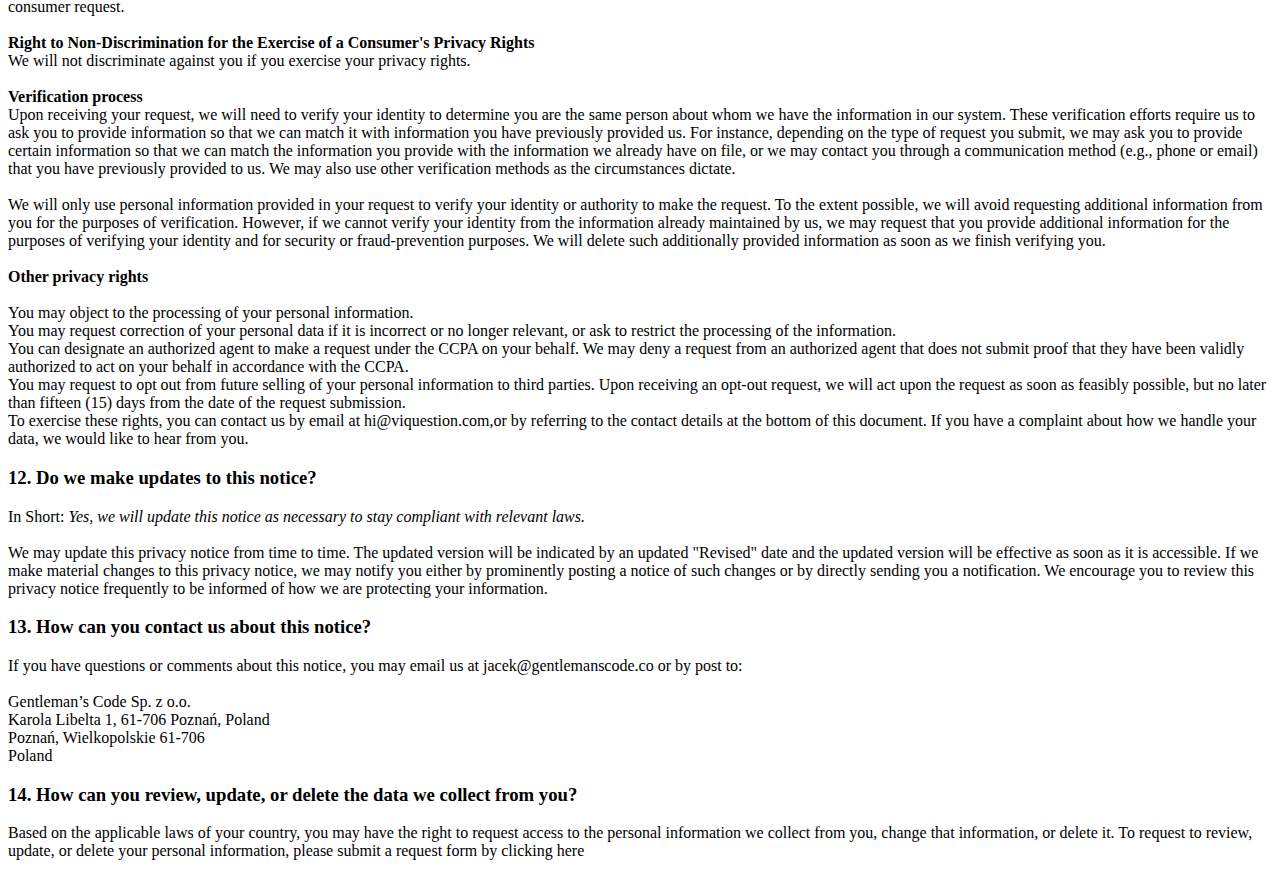
==== commit 99528342: "email typo" ====
--- a/legal/privacy.html
+++ b/legal/privacy.html
@@ -82,7 +82,7 @@
       <br><br>
       Visit our website at https://adamply.com, or any website of ours that links to this privacy notice<br>
       Engage with us in other related ways, including any sales, marketing, or events<br>
-      Questions or concerns? Reading this privacy notice will help you understand your privacy rights and choices. If you do not agree with our policies and practices, please do not use our Services. If you still have any questions or concerns, please contact us at hi@adamply.com
+      Questions or concerns? Reading this privacy notice will help you understand your privacy rights and choices. If you do not agree with our policies and practices, please do not use our Services. If you still have any questions or concerns, please contact us at jacek@gentlemanscode.co
     </p>
 ‍
     <p>
